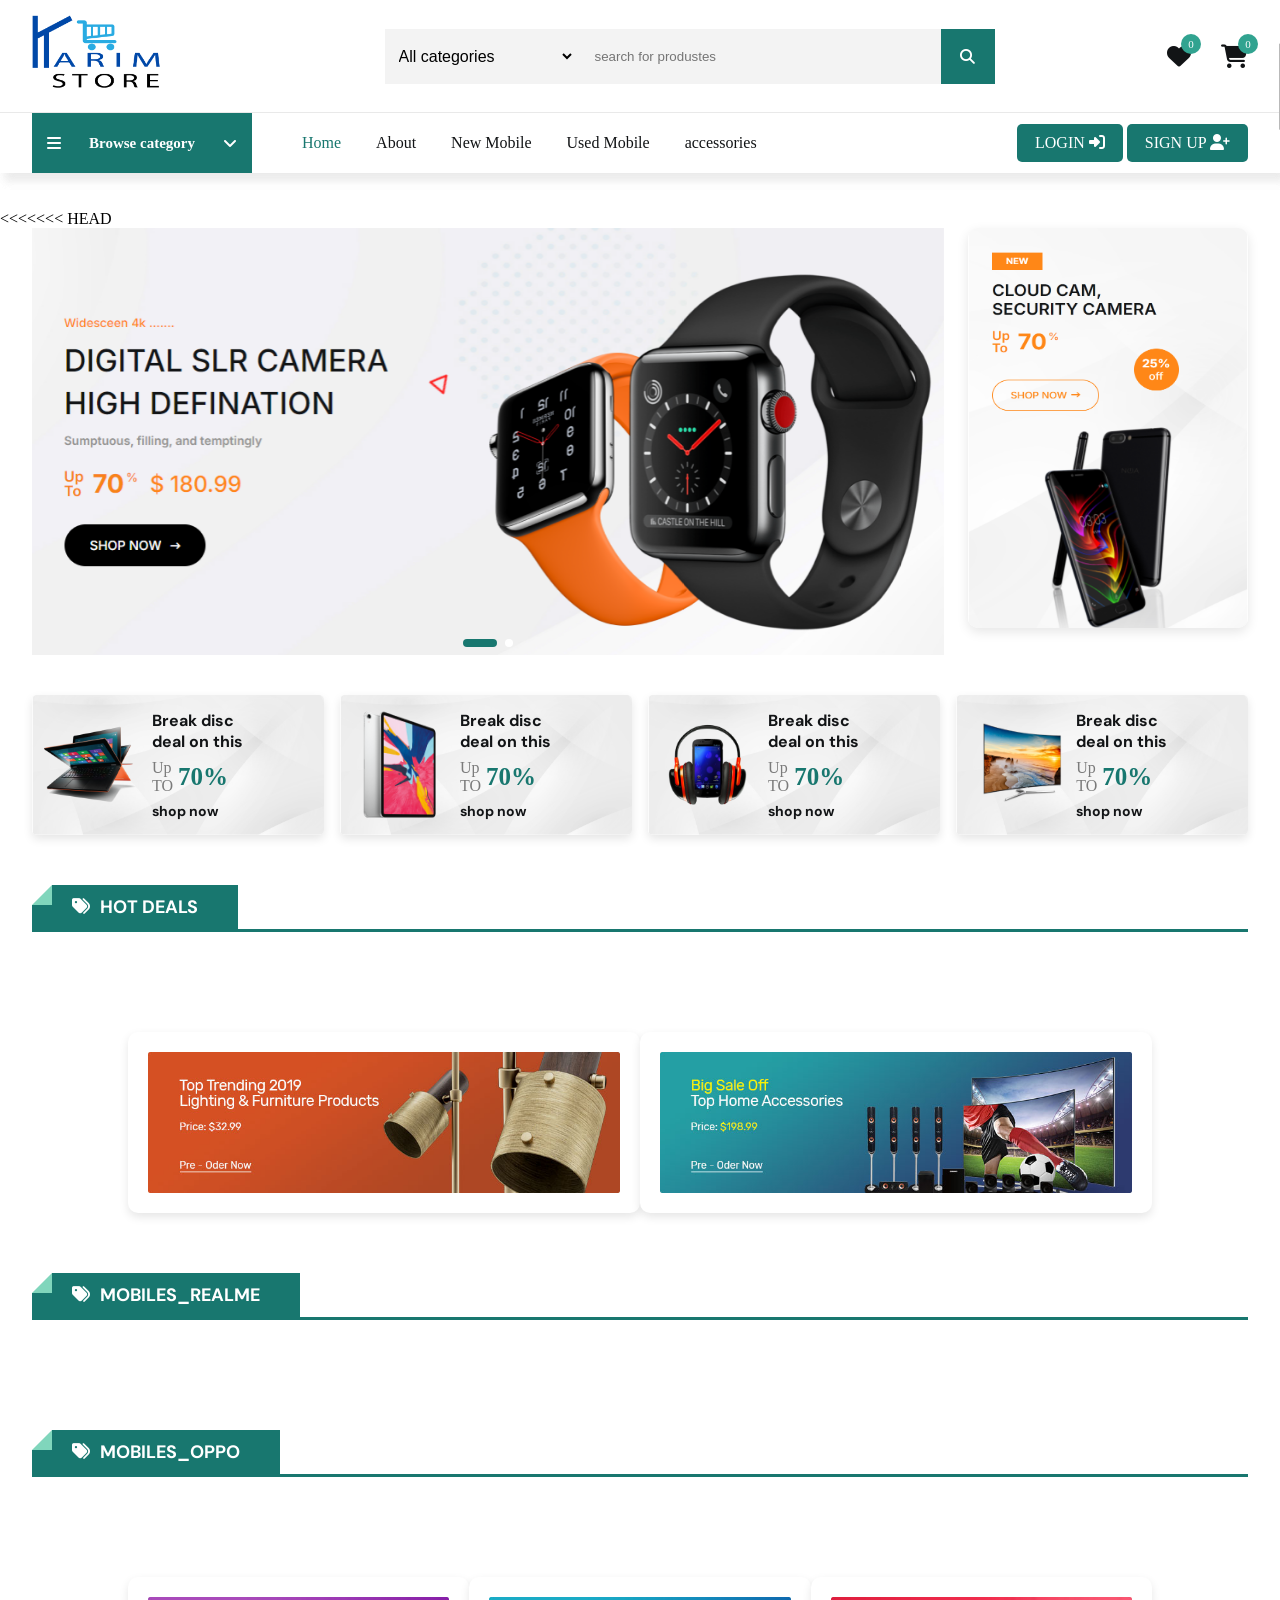
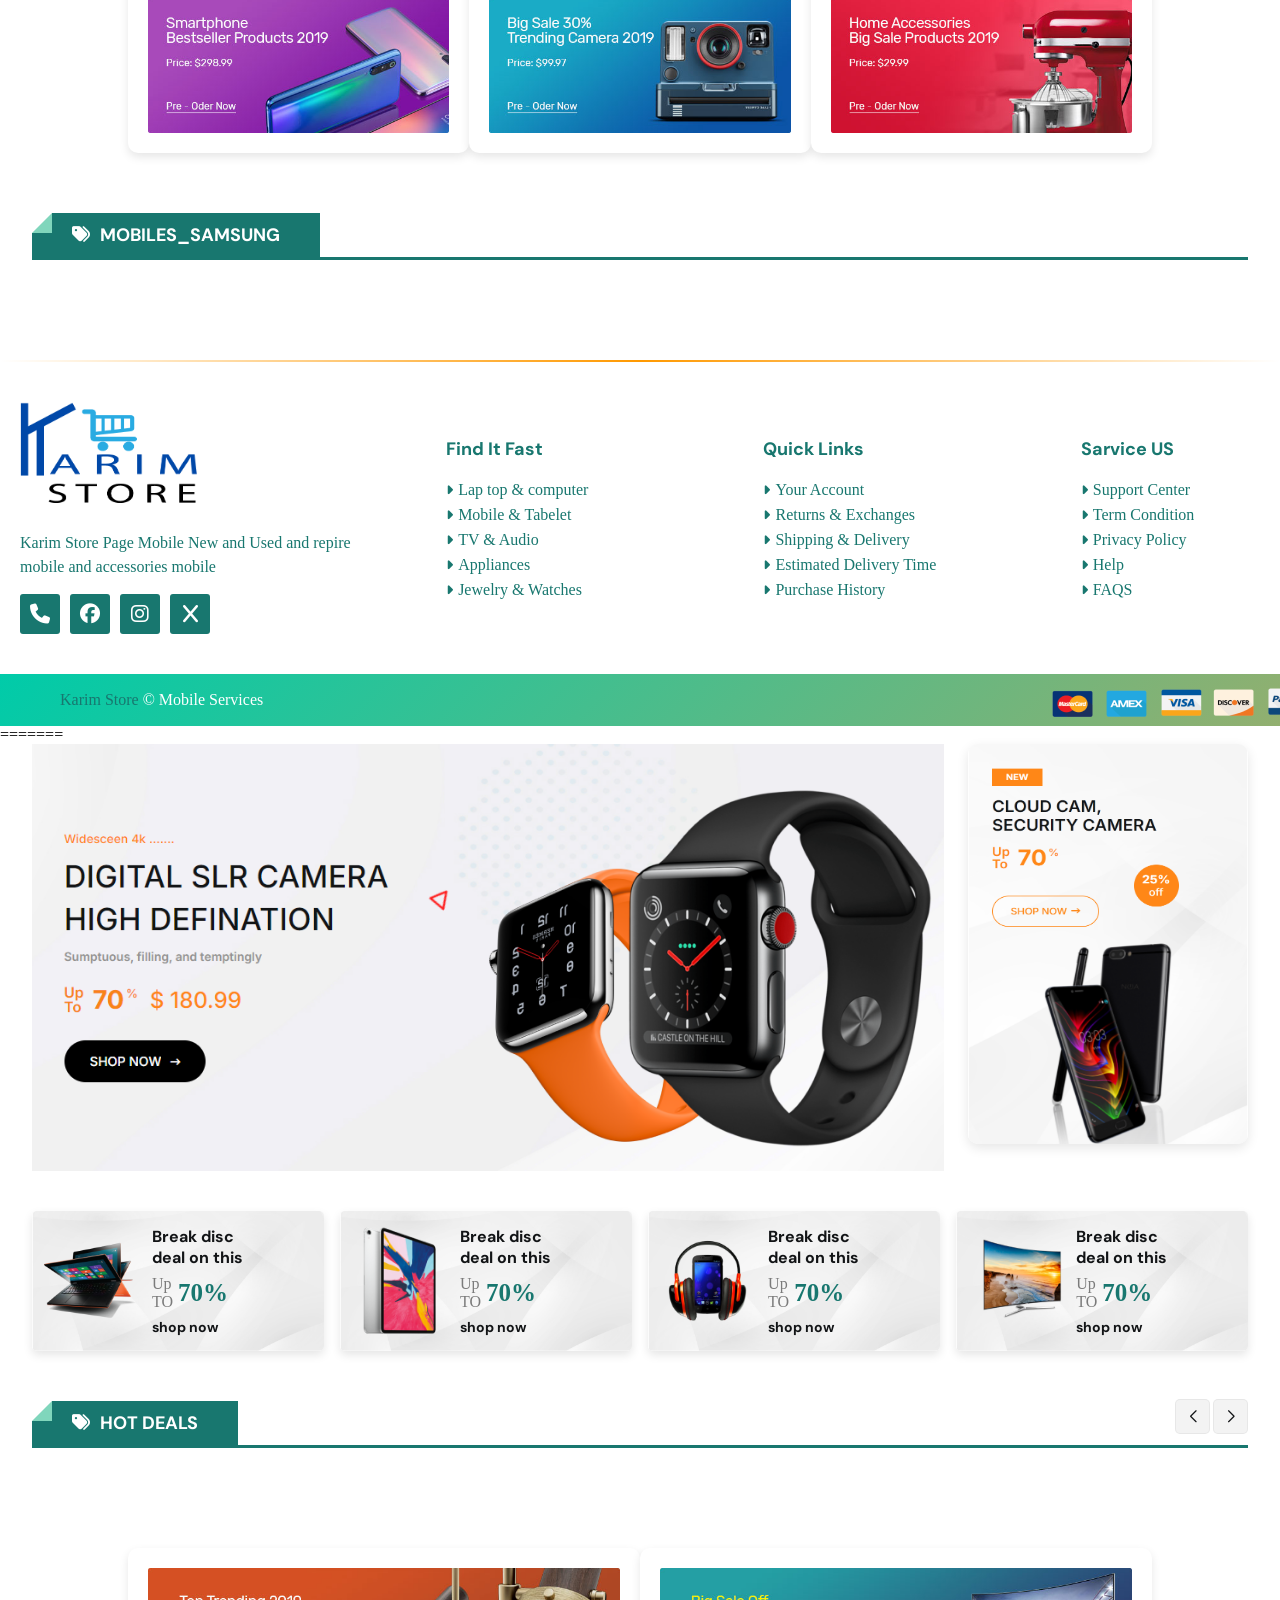
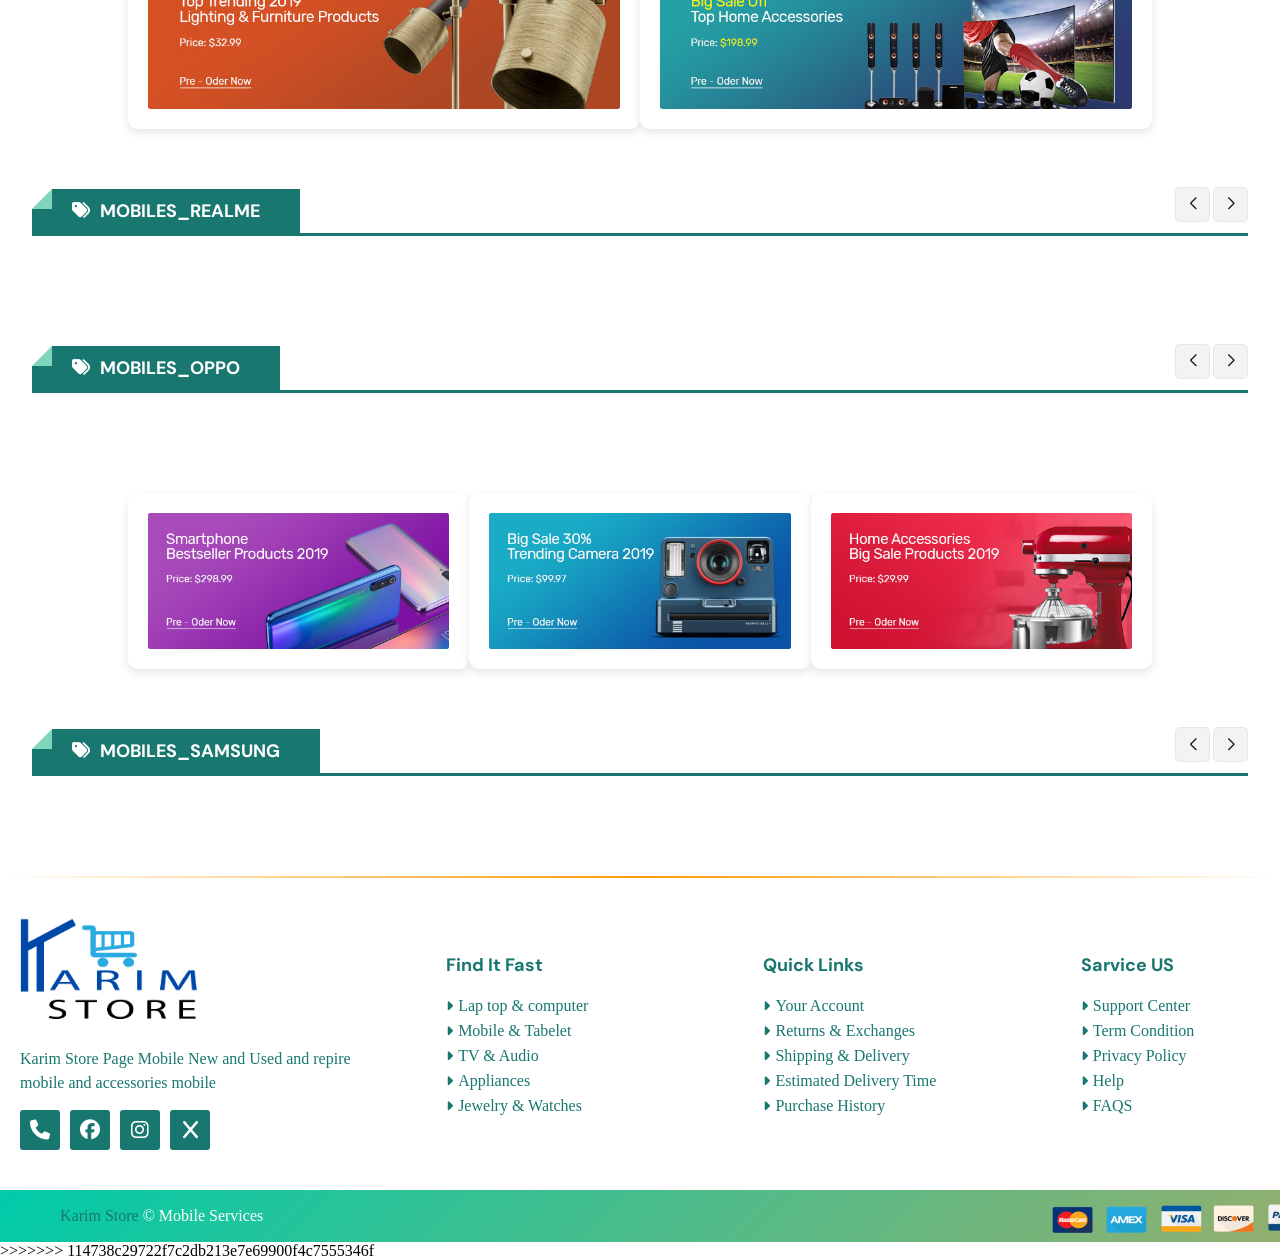
==== index.html @ fbc862c2 "First clean upload" ====
<<<<<<< HEAD
<!DOCTYPE html>
<html lang="en">
<head>
    <meta charset="UTF-8">
    <meta name="viewport" content="width=device-width, initial-scale=1.0">
    <title>Karim Store</title>
    <link rel="icon" href="img/icon.png">
     <!-- Link Swiper's CSS -->
  <link rel="stylesheet" href="https://cdn.jsdelivr.net/npm/swiper@11/swiper-bundle.min.css" />
    <link rel="stylesheet" href="css/style.css">
    <link rel="stylesheet" href="https://cdnjs.cloudflare.com/ajax/libs/font-awesome/6.7.2/css/all.min.css">
</head>
<body>


    <div class="cart">
        <div class="top_cart">
            <h3>Cart Items: <span class="count_item_cart">0</span></h3>
            <span onclick=" open_close_cart()" class="close_cart"><i class="fa-solid fa-circle-xmark"></i></span>
        </div>

        <div class="items_in_cart" id="cart_items">


           


        </div>

        <div class="bottom_cart">
                <div class="total">
                    <p>subtotal</p>
                    <p class="price_cart_total">0</p>
                </div>
            </div>

            <div class="button_cart">
                <a href="chekout.html" class="btn_cart ">checkout</a>
                <span onclick="open_close_cart()" class="btn_cart_trans_bg ">shop more </span>
            </div>
         </div>   

    </div>

    

    <header>

        <div class="top_header">
            <div class="container">
                <a href="#" class="logo"> <img src="img/logo karim.png" width="130px" height="100px"></a>

                <form action="" class="search_box">
                    
                    <div class="select_box">
                        <select id="category" name="category">
                            <option value="All categories">All categories</option>
                            <option value="New Mobiles">New Mobiles</option>
                            <option value="Used Mobiles">Uesd Mobiles</option>
                            <option value="Accessories Mobiles">Accessories</option>
                        </select>
                    </div>

                    <input type="text" name="search" id="search" placeholder="search for produstes" required>

                    <button type="submit">
                        <i class="fa-solid fa-magnifying-glass"></i>
                    </button>

                </form>

                <div class="header_icons">
                    <div class="icon">
                        <a href="#">
                            <i class="fa-solid fa-heart"></i>
                            <span class="count count_fivourite">0</span>
                        </a>
                    </div>

                    <div onclick="open_close_cart()" class="icon">
                        <a href="#">
                            <i class="fa-solid fa-cart-shopping"></i>
                            <span class="count count_item_header">0</span>
                        </a>
                    </div>
                </div>
            </div>
        </div>


        <div class="bottom_header">
            <div class="container">
                <nav class="nav">
                    <div class="category_nav">
                        <div onclick="Open_Categ_list()" class="category_btn">
                            <i class="fa-solid fa-bars"></i>
                            <p>Browse category</p>
                            <i class="fa-solid fa-angle-down"></i>
                        </div>

                        <div class="category_nav_list">
                            <a href="new_mobile.html">New Mobile</a>
                            <a href="#">Used Mobile</a>
                            <a href="#">Accessories</a>
                            <a href="#">Repire Mobile</a>
                            <li><a href="about.html">About</a></li>
                        </div>
                    </div>

                    <ul class="nav_links">
                        <li class="active"><a href="#">Home</a></li>
                        <li><a href="about.html">About</a></li>
                        <li><a href="new_mobile.html">New Mobile</a></li>
                        <li><a href="#">Used Mobile</a></li>
                        <li><a href="#">accessories</a></li>
                    </ul>
                </nav>

                <div class="login_signup_btns">
                    <a href="#" class="btn">login  <i class="fa-solid fa-right-to-bracket"></i> </a>

                    <a href="#" class="btn">sign up  <i class="fa-solid fa-user-plus"></i> </a>
                </div>

            </div>
        </div>

    </header>



    <div class="slider">
        <div class="container">

            <!--swiper-->

                <div class="slide-swp mySwiper">

                    <div class="swiper-wrapper">
                        <div class="swiper-slide">
                            <a href="#"><img src="img/banner_home1.png"></a>
                        </div>
                        <div class="swiper-slide">
                            <a href="#"><img src="img/banner_home2.png"></a>
                        </div>
                    </div>    
                    
                    <div class="swiper-pagination"></div>
                </div>

            

            <div class="banner_2">
                <a href="#"><img src="img/banner_home3.png" ></a>
            </div>
        </div>
    </div>

    <div class="banner_4">
        <div class="container">


            <div class="box">
                <a href="#" class="link_btn"></a>

                <img src="img/banner3_1.png" alt="">
                <div class="text">
                    <h5>Break disc</h5>
                    <h5>deal on this</h5>
                    <div class="sale">
                        <p>Up <br> TO</p>
                        <span>70%</span>
                        
                    </div>
                    <h6>shop now</h6>
                </div>
            </div>

            <div class="box">
                <a href="#" class="link_btn"></a>

                <img src="img/banner3_2.png" alt="">
                <div class="text">
                    <h5>Break disc</h5>
                    <h5>deal on this</h5>
                    <div class="sale">
                        <p>Up <br> TO</p>
                        <span>70%</span>
                        
                    </div>
                    <h6>shop now</h6>
                </div>
            </div>

            <div class="box">
                <a href="#" class="link_btn"></a>

                <img src="img/banner3_3.png" alt="">
                <div class="text">
                    <h5>Break disc</h5>
                    <h5>deal on this</h5>
                    <div class="sale">
                        <p>Up <br> TO</p>
                        <span>70%</span>
                        
                    </div>
                    <h6>shop now</h6>
                </div>
            </div>

            <div class="box">
                <a href="#" class="link_btn"></a>

                <img src="img/banner3_4.png" alt="">
                <div class="text">
                    <h5>Break disc</h5>
                    <h5>deal on this</h5>
                    <div class="sale">
                        <p>Up <br> TO</p>
                        <span>70%</span>
                       
                    </div>
                    <h6>shop now</h6>
                </div>
            </div>


        </div>
    </div>

    <!-- slider products-->

    <div class="slider_products slide">

        <div class="container">

            <div class="slide_product mySwiper">

                <div class="top_slide">
                    <h2><i class="fa-solid fa-tags"></i>Hot Deals</h2>
                </div>

                <div class="products swiper-wrapper" id="swiper_items_sale">


                    <!--بناخد نسخ للكود عشان نعمل منتج تاني   عروض المنتجات الاكثر زيارة -->

                    

                    <!-- بناخد نسخ للكود عشان نعمل منتج تاني   عروض المنتجات الاكثر زيارة -->



                </div>

                <div class="swiper-button-next btn_Swip"></div>
                    <div class="swiper-button-prev btn_Swip"></div>

            </div>
        </div>
    </div>

    <!-- banners _4_box-->

    <div class="banners">
        <div class="contianer">
            <div class="banners_box banners_2_img">
                <a href="#" class="box"><img src="img/banner_box4.jpg" ></a>
                <a href="#" class="box"><img src="img/banner_box5.jpg" ></a>
            </div>
        </div>
    </div>

    <!--wsiper elctronic-->

    <div class="slider_products slide">

        <div class="container">

            <div class="slide_product mySwiper">

                <div class="top_slide">
                    <h2><i class="fa-solid fa-tags"></i>mobiles_realme</h2>
                </div>

                <div class="products swiper-wrapper" id="swiper_mobiles_realme">


                    <!--بناخد نسخ للكود عشان نعمل منتج تاني   عروض المنتجات الاكثر زيارة -->

                    

                    <!-- بناخد نسخ للكود عشان نعمل منتج تاني   عروض المنتجات الاكثر زيارة -->



                </div>

                <div class="swiper-button-next btn_Swip"></div>
                    <div class="swiper-button-prev btn_Swip"></div>

            </div>
        </div>
    </div>

    <!--appliances-->

    <div class="slider_products slide">

        <div class="container">

            <div class="slide_product mySwiper">

                <div class="top_slide">
                    <h2><i class="fa-solid fa-tags"></i>mobiles_oppo</h2>
                </div>

                <div class="products swiper-wrapper" id="swiper_mobiles_oppo">


                    <!--بناخد نسخ للكود عشان نعمل منتج تاني   عروض المنتجات الاكثر زيارة -->

                    

                    <!-- بناخد نسخ للكود عشان نعمل منتج تاني   عروض المنتجات الاكثر زيارة -->



                </div>

                <div class="swiper-button-next btn_Swip"></div>
                    <div class="swiper-button-prev btn_Swip"></div>

            </div>
        </div>
    </div>

    <!-- banner 3 -->
    <div class="banners">
        <div class="contianer">
            <div class="banners_boxs banner_3_img">
                <a  href="#" class="box"><img src="img/banner_box1.jpg"></a>
                <a  href="#" class="box"><img src="img/banner_box2.jpg"></a>
                <a  href="#" class="box"><img src="img/banner_box3.jpg"></a>
            </div>
        </div>
    </div> 

    <!-- mobiles-->
    <div class="slider_products slide">

        <div class="container">

            <div class="slide_product mySwiper">

                <div class="top_slide">
                    <h2><i class="fa-solid fa-tags"></i>mobiles_samsung</h2>
                </div>

                <div class="products swiper-wrapper" id="swiper_mobiles_samsung">


                    <!--بناخد نسخ للكود عشان نعمل منتج تاني   عروض المنتجات الاكثر زيارة -->

                    

                    <!-- بناخد نسخ للكود عشان نعمل منتج تاني   عروض المنتجات الاكثر زيارة -->



                </div>

                <div class="swiper-button-next btn_Swip"></div>
                    <div class="swiper-button-prev btn_Swip"></div>

            </div>
        </div>
    </div>

    <hr class="section-divider">

    <!-- footer-->
     <footer>
        <div class="contianer">
            <div class="big_row">
                <img class="logo_footer" src="img/logo karim.png" width="50%" height="50%" alt="">

                <p> Karim Store Page Mobile New and Used and repire <br> mobile and accessories mobile </p>

                <div class="icon_footer">
                    <a href="#"><i class="fa-solid fa-phone"></i></a>
                    <a href="#"><i class="fa-brands fa-facebook"></i></a>
                    <a href="#"><i class="fa-brands fa-instagram"></i></a>
                    <a href="#"><i class="fa-solid fa-x"></i></a>
                </div>
            </div>

            <div class="row">
                <h4>Find It Fast</h4>

                <div class="links">
                    <a href="#"><i class="fa-solid fa-caret-right"></i>Lap top & computer </a>
                    <a href="#"><i class="fa-solid fa-caret-right"></i>Mobile & Tabelet </a>
                    <a href="#"><i class="fa-solid fa-caret-right"></i>TV & Audio </a>
                    <a href="#"><i class="fa-solid fa-caret-right"></i>Appliances </a>
                    <a href="#"><i class="fa-solid fa-caret-right"></i>Jewelry & Watches </a>
                </div>
            </div>

            <div class="row">
                <h4>Quick Links</h4>

                <div class="links">
                    <a href="#"><i class="fa-solid fa-caret-right"></i>Your Account </a>
                    <a href="#"><i class="fa-solid fa-caret-right"></i>Returns & Exchanges </a>
                    <a href="#"><i class="fa-solid fa-caret-right"></i>Shipping & Delivery </a>
                    <a href="#"><i class="fa-solid fa-caret-right"></i>Estimated Delivery Time </a>
                    <a href="#"><i class="fa-solid fa-caret-right"></i>Purchase History </a>
                </div>
            </div>

            <div class="row">
                <h4>Sarvice US</h4>

                <div class="links">
                    <a href="#"><i class="fa-solid fa-caret-right"></i>Support Center </a>
                    <a href="#"><i class="fa-solid fa-caret-right"></i>Term Condition </a>
                    <a href="#"><i class="fa-solid fa-caret-right"></i>Privacy Policy </a>
                    <a href="#"><i class="fa-solid fa-caret-right"></i>Help </a>
                    <a href="#"><i class="fa-solid fa-caret-right"></i>FAQS </a>
                </div>
            </div>


        </div>

        <div class="bottom_footer">
            <div class="contianer">
                <p> <span>Karim Store</span> &copy; Mobile Services</p>

                <div class="payment_img">
                    <img src="img/payment_method.png">
                </div>
            </div>
        </div>
     </footer>



    
     <!-- Swiper JS -->
  <script src="https://cdn.jsdelivr.net/npm/swiper@11/swiper-bundle.min.js"></script>

  <!-- file js -->
     
     <script src="js/swiper.js"></script>
     <script src="js/items_home.js"></script>
     <script src="js/main.js"></script>





    
</body>
=======
<!DOCTYPE html>
<html lang="en">
<head>
    <meta charset="UTF-8">
    <meta name="viewport" content="width=device-width, initial-scale=1.0">
    <title>Karim Store</title>
    <link rel="icon" href="img/icon.png">
     <!-- Link Swiper's CSS -->
  <link rel="stylesheet" href="https://cdn.jsdelivr.net/npm/swiper@11/swiper-bundle.min.css" />
    <link rel="stylesheet" href="CSS/style.css">
    <link rel="stylesheet" href="https://cdnjs.cloudflare.com/ajax/libs/font-awesome/6.7.2/css/all.min.css">
</head>
<body>


    <div class="cart">
        <div class="top_cart">
            <h3>Cart Items: <span class="count_item_cart">0</span></h3>
            <span onclick=" open_close_cart()" class="close_cart"><i class="fa-solid fa-circle-xmark"></i></span>
        </div>

        <div class="items_in_cart" id="cart_items">


           


        </div>

        <div class="bottom_cart">
                <div class="total">
                    <p>subtotal</p>
                    <p class="price_cart_total">0</p>
                </div>
            </div>

            <div class="button_cart">
                <a href="chekout.html" class="btn_cart ">checkout</a>
                <span onclick="open_close_cart()" class="btn_cart_trans_bg ">shop more </span>
            </div>
         </div>   

    </div>

    

    <header>

        <div class="top_header">
            <div class="container">
                <a href="#" class="logo"> <img src="img/logo karim.png" width="130px" height="100px"></a>

                <form action="" class="search_box">
                    
                    <div class="select_box">
                        <select id="category" name="category">
                            <option value="All categories">All categories</option>
                            <option value="New Mobiles">New Mobiles</option>
                            <option value="Used Mobiles">Uesd Mobiles</option>
                            <option value="Accessories Mobiles">Accessories</option>
                        </select>
                    </div>

                    <input type="text" name="search" id="search" placeholder="search for produstes" required>

                    <button type="submit">
                        <i class="fa-solid fa-magnifying-glass"></i>
                    </button>

                </form>

                <div class="header_icons">
                    <div class="icon">
                        <a href="#">
                            <i class="fa-solid fa-heart"></i>
                            <span class="count count_fivourite">0</span>
                        </a>
                    </div>

                    <div onclick="open_close_cart()" class="icon">
                        <a href="#">
                            <i class="fa-solid fa-cart-shopping"></i>
                            <span class="count count_item_header">0</span>
                        </a>
                    </div>
                </div>
            </div>
        </div>


        <div class="bottom_header">
            <div class="container">
                <nav class="nav">
                    <div class="category_nav">
                        <div onclick="Open_Categ_list()" class="category_btn">
                            <i class="fa-solid fa-bars"></i>
                            <p>Browse category</p>
                            <i class="fa-solid fa-angle-down"></i>
                        </div>

                        <div class="category_nav_list">
                            <a href="new_mobile.html">New Mobile</a>
                            <a href="#">Used Mobile</a>
                            <a href="#">Accessories</a>
                            <a href="#">Repire Mobile</a>
                            <li><a href="about.html">About</a></li>
                        </div>
                    </div>

                    <ul class="nav_links">
                        <li class="active"><a href="#">Home</a></li>
                        <li><a href="about.html">About</a></li>
                        <li><a href="new_mobile.html">New Mobile</a></li>
                        <li><a href="#">Used Mobile</a></li>
                        <li><a href="#">accessories</a></li>
                    </ul>
                </nav>

                <div class="login_signup_btns">
                    <a href="#" class="btn">login  <i class="fa-solid fa-right-to-bracket"></i> </a>

                    <a href="#" class="btn">sign up  <i class="fa-solid fa-user-plus"></i> </a>
                </div>

            </div>
        </div>

    </header>



    <div class="slider">
        <div class="container">

            <!--swiper-->

                <div class="slide-swp mySwiper">

                    <div class="swiper-wrapper">
                        <div class="swiper-slide">
                            <a href="#"><img src="img/banner_home1.png"></a>
                        </div>
                        <div class="swiper-slide">
                            <a href="#"><img src="img/banner_home2.png"></a>
                        </div>
                    </div>    
                    
                    <div class="swiper-pagination"></div>
                </div>

            

            <div class="banner_2">
                <a href="#"><img src="img/banner_home3.png" ></a>
            </div>
        </div>
    </div>

    <div class="banner_4">
        <div class="container">


            <div class="box">
                <a href="#" class="link_btn"></a>

                <img src="img/banner3_1.png" alt="">
                <div class="text">
                    <h5>Break disc</h5>
                    <h5>deal on this</h5>
                    <div class="sale">
                        <p>Up <br> TO</p>
                        <span>70%</span>
                        
                    </div>
                    <h6>shop now</h6>
                </div>
            </div>

            <div class="box">
                <a href="#" class="link_btn"></a>

                <img src="img/banner3_2.png" alt="">
                <div class="text">
                    <h5>Break disc</h5>
                    <h5>deal on this</h5>
                    <div class="sale">
                        <p>Up <br> TO</p>
                        <span>70%</span>
                        
                    </div>
                    <h6>shop now</h6>
                </div>
            </div>

            <div class="box">
                <a href="#" class="link_btn"></a>

                <img src="img/banner3_3.png" alt="">
                <div class="text">
                    <h5>Break disc</h5>
                    <h5>deal on this</h5>
                    <div class="sale">
                        <p>Up <br> TO</p>
                        <span>70%</span>
                        
                    </div>
                    <h6>shop now</h6>
                </div>
            </div>

            <div class="box">
                <a href="#" class="link_btn"></a>

                <img src="img/banner3_4.png" alt="">
                <div class="text">
                    <h5>Break disc</h5>
                    <h5>deal on this</h5>
                    <div class="sale">
                        <p>Up <br> TO</p>
                        <span>70%</span>
                       
                    </div>
                    <h6>shop now</h6>
                </div>
            </div>


        </div>
    </div>

    <!-- slider products-->

    <div class="slider_products slide">

        <div class="container">

            <div class="slide_product mySwiper">

                <div class="top_slide">
                    <h2><i class="fa-solid fa-tags"></i>Hot Deals</h2>
                </div>

                <div class="products swiper-wrapper" id="swiper_items_sale">


                    <!--بناخد نسخ للكود عشان نعمل منتج تاني   عروض المنتجات الاكثر زيارة -->

                    

                    <!-- بناخد نسخ للكود عشان نعمل منتج تاني   عروض المنتجات الاكثر زيارة -->



                </div>

                <div class="swiper-button-next btn_Swip"></div>
                    <div class="swiper-button-prev btn_Swip"></div>

            </div>
        </div>
    </div>

    <!-- banners _4_box-->

    <div class="banners">
        <div class="contianer">
            <div class="banners_box banners_2_img">
                <a href="#" class="box"><img src="img/banner_box4.jpg" ></a>
                <a href="#" class="box"><img src="img/banner_box5.jpg" ></a>
            </div>
        </div>
    </div>

    <!--wsiper elctronic-->

    <div class="slider_products slide">

        <div class="container">

            <div class="slide_product mySwiper">

                <div class="top_slide">
                    <h2><i class="fa-solid fa-tags"></i>mobiles_realme</h2>
                </div>

                <div class="products swiper-wrapper" id="swiper_mobiles_realme">


                    <!--بناخد نسخ للكود عشان نعمل منتج تاني   عروض المنتجات الاكثر زيارة -->

                    

                    <!-- بناخد نسخ للكود عشان نعمل منتج تاني   عروض المنتجات الاكثر زيارة -->



                </div>

                <div class="swiper-button-next btn_Swip"></div>
                    <div class="swiper-button-prev btn_Swip"></div>

            </div>
        </div>
    </div>

    <!--appliances-->

    <div class="slider_products slide">

        <div class="container">

            <div class="slide_product mySwiper">

                <div class="top_slide">
                    <h2><i class="fa-solid fa-tags"></i>mobiles_oppo</h2>
                </div>

                <div class="products swiper-wrapper" id="swiper_mobiles_oppo">


                    <!--بناخد نسخ للكود عشان نعمل منتج تاني   عروض المنتجات الاكثر زيارة -->

                    

                    <!-- بناخد نسخ للكود عشان نعمل منتج تاني   عروض المنتجات الاكثر زيارة -->



                </div>

                <div class="swiper-button-next btn_Swip"></div>
                    <div class="swiper-button-prev btn_Swip"></div>

            </div>
        </div>
    </div>

    <!-- banner 3 -->
    <div class="banners">
        <div class="contianer">
            <div class="banners_boxs banner_3_img">
                <a  href="#" class="box"><img src="img/banner_box1.jpg"></a>
                <a  href="#" class="box"><img src="img/banner_box2.jpg"></a>
                <a  href="#" class="box"><img src="img/banner_box3.jpg"></a>
            </div>
        </div>
    </div> 

    <!-- mobiles-->
    <div class="slider_products slide">

        <div class="container">

            <div class="slide_product mySwiper">

                <div class="top_slide">
                    <h2><i class="fa-solid fa-tags"></i>mobiles_samsung</h2>
                </div>

                <div class="products swiper-wrapper" id="swiper_mobiles_samsung">


                    <!--بناخد نسخ للكود عشان نعمل منتج تاني   عروض المنتجات الاكثر زيارة -->

                    

                    <!-- بناخد نسخ للكود عشان نعمل منتج تاني   عروض المنتجات الاكثر زيارة -->



                </div>

                <div class="swiper-button-next btn_Swip"></div>
                    <div class="swiper-button-prev btn_Swip"></div>

            </div>
        </div>
    </div>

    <hr class="section-divider">

    <!-- footer-->
     <footer>
        <div class="contianer">
            <div class="big_row">
                <img class="logo_footer" src="img/logo karim.png" width="50%" height="50%" alt="">

                <p> Karim Store Page Mobile New and Used and repire <br> mobile and accessories mobile </p>

                <div class="icon_footer">
                    <a href="#"><i class="fa-solid fa-phone"></i></a>
                    <a href="#"><i class="fa-brands fa-facebook"></i></a>
                    <a href="#"><i class="fa-brands fa-instagram"></i></a>
                    <a href="#"><i class="fa-solid fa-x"></i></a>
                </div>
            </div>

            <div class="row">
                <h4>Find It Fast</h4>

                <div class="links">
                    <a href="#"><i class="fa-solid fa-caret-right"></i>Lap top & computer </a>
                    <a href="#"><i class="fa-solid fa-caret-right"></i>Mobile & Tabelet </a>
                    <a href="#"><i class="fa-solid fa-caret-right"></i>TV & Audio </a>
                    <a href="#"><i class="fa-solid fa-caret-right"></i>Appliances </a>
                    <a href="#"><i class="fa-solid fa-caret-right"></i>Jewelry & Watches </a>
                </div>
            </div>

            <div class="row">
                <h4>Quick Links</h4>

                <div class="links">
                    <a href="#"><i class="fa-solid fa-caret-right"></i>Your Account </a>
                    <a href="#"><i class="fa-solid fa-caret-right"></i>Returns & Exchanges </a>
                    <a href="#"><i class="fa-solid fa-caret-right"></i>Shipping & Delivery </a>
                    <a href="#"><i class="fa-solid fa-caret-right"></i>Estimated Delivery Time </a>
                    <a href="#"><i class="fa-solid fa-caret-right"></i>Purchase History </a>
                </div>
            </div>

            <div class="row">
                <h4>Sarvice US</h4>

                <div class="links">
                    <a href="#"><i class="fa-solid fa-caret-right"></i>Support Center </a>
                    <a href="#"><i class="fa-solid fa-caret-right"></i>Term Condition </a>
                    <a href="#"><i class="fa-solid fa-caret-right"></i>Privacy Policy </a>
                    <a href="#"><i class="fa-solid fa-caret-right"></i>Help </a>
                    <a href="#"><i class="fa-solid fa-caret-right"></i>FAQS </a>
                </div>
            </div>


        </div>

        <div class="bottom_footer">
            <div class="contianer">
                <p> <span>Karim Store</span> &copy; Mobile Services</p>

                <div class="payment_img">
                    <img src="img/payment_method.png">
                </div>
            </div>
        </div>
     </footer>



    
     <!-- Swiper JS -->
  <script src="https://cdn.jsdelivr.net/npm/swiper@11/swiper-bundle.min.js"></script>

  <!-- file js -->
     
     <script src="JS/swiper.js"></script>
     <script src="JS/items_home.js"></script>
     <script src="JS/main.js"></script>





    
</body>
>>>>>>> 114738c29722f7c2db213e7e69900f4c7555346f
</html>
---- css/style.css ----
@import url('https://fonts.googleapis.com/css2?family=DM+Sans:ital,opsz,wght@0,9..40,100..1000;1,9..40,100..1000&family=Inter:ital,opsz,wght@0,14..32,100..900;1,14..32,100..900&display=swap');


*{
    padding: 0;
    margin: 0;
    box-sizing: border-box;
    list-style: none;
    text-decoration: none;
    font-family: inherit , sans-serif;
}

:root {
    --main_color: #18776f;
    --b_color: #7b7b7b;
    --bg_color: #f3f3f3;
    --white_color: #fff;
    --color_heading: #121416;
    --boreder_color: #e5e5e5d5;
    --sale_color: #E51A1A;

}

body {
    padding-top: 210px;
}

span {
    color: var(--main_color);
}
p {
    color: var(--b_color);
}
h1,h2,h3,h4,h5,h6 {
    color: var(--color_heading);
    font-family: "DM sans", sans-serif;
}

image {
    width: 100%;
}
/*img {
    width: 100%;
}*/

input,select,button {
    border: none;
    outline: none;
}

.btns {
    display: flex;
    align-items: center;
    gap: 20px;
}

.btn {
    padding: 10px 18px;
    text-transform:uppercase;
    border-radius: 5px;
    cursor: pointer;
    background: var(--main_color);
    color: var(--white_color);
    display:inline-block;
    gap: 30px;
    align-items: center;
    transition: 0.3s;
    
}
.btn:hover{
    scale: 1.1;
}
.container {
    width: 90%;
    margin: auto;
    max-width: 1350px;

}
@media (max-width: 1350px) {
        .container {
            width: 90%;
        }
    
}

/* start header */
header {
    background: #fff;
    position: fixed;
    top: 0;
    left: 0;
    right: 0;
    box-shadow: 5px 8px 8px #d1d1d13d;
    z-index: 1000;
    
}



header .top_header .container {
    display: flex;
    align-items: center;
    justify-content: space-between;
    padding: 15px 0;
}
header .top_header .logo {
    width: 180px;
}
header .top_header .search_box {
    width: 610px;
    display: flex;
    align-items: center;
    border-radius: 2px;
    background: var(--bg_color);
}
header .top_header .search_box input {
    height: 55px;
    width: 400px;
    padding: 5px 15px 5px 10px;
    background: var(--bg_color);
}
    
header .top_header .search_box .search_box{
    position: relative;
    
}
header .top_header .search_box .select_box::after{
    content: '';
    position: absolute;
    top: 50%;
    transform: translateY(-50%);
    right: 0;
    width: 1px;
    height: 50%;
    background: #b9b9b9;
}
header .top_header .search_box select{
    height: 55px;
    width: 190px;
    outline: none;
    border: none;
    background: var(--bg_color);
    font-size: 16px;
    cursor: pointer;
    padding-left: 10px;
    margin-right: 10px;
}
header .top_header .search_box select option {
    font-size: 15px;
}
header .top_header .search_box button {
    height: 55px;
    width: 60px;
    background: var(--main_color);
    font-size: 15px;
    cursor: pointer;
}
header .top_header .search_box button i {
    color: #fff;
}
header .top_header .header_icons{
    display: flex;
    gap:30px;
} 
header .top_header .header_icons .icon {
    position: relative;
    cursor: pointer;
}
header .top_header .header_icons .icon i {
    font-size: 24px;
    color: #121416;
}
header .top_header .header_icons .icon .count {
    position: absolute;
    top: -10px;
    right: -10px;
    width: 20px;
    height: 20px;
    text-align: center;
    line-height: 20px;
    background: #31a390;
    color: var(--white_color);
    font-size: 11px;
    border-radius: 100%;
}

header .bottom_header {
    border-top: 1px solid var(--boreder_color);
}

header .bottom_header .container {
    display: flex;
    align-items: center;
    justify-content: space-between;
}

header .bottom_header nav {
    display: flex;
    align-items: center;
    gap: 50px;
    height: 60px;
}

header .bottom_header .category_nav {
    width: 220px;
    position: relative;
    height: 100%;

}

header .bottom_header .category_nav .category_btn {
    height: 100%;
    width: 100%;
    border-radius: 0;
    display: flex;
    justify-content: space-between;
    align-items: center;
    background: var(--main_color);
    padding: 0 15px;
    cursor: pointer;
}

header .bottom_header .category_nav .category_btn p {
    color: var(--white_color);
    font-weight: 600;
    font-size: 15px;
}

header .bottom_header .category_nav .category_btn i {
    color: var(--white_color);
}

.category_nav_list {
    position: absolute;
    top: 100%;
    left: 0;
    background: var(--white_color);
    width: 100%;
    border: 1px solid #999;
    border-top: 0;
    display: flex;
    flex-direction: column;
    clip-path: polygon(0 0 , 100% 0 , 100% 0 , 0 0 );
    transition: 0.3s ease-in-out;
}

.category_nav_list.active {
    clip-path: polygon(0 0 , 100% 0 , 100% 100% , 0 100%);
}

.category_nav_list a {
    padding: 14px 10px;
    border-bottom: 1px solid var(--boreder_color);
    font-size: 14px;
    color: var(--color_heading);
}

.category_nav_list a:last-child {
    border-bottom: 0;
}

.category_nav_list a:hover {
    background: #d0d0d0;
}

 .nav_links {
    display: flex;
    gap: 35px;
}

.nav_links li a {
    color: var(--color_heading);
    transition: 0.3s;
}

 .nav_links li:hover a {
    color: var(--main_color);
}
 li.active a {
    color: var(--main_color);
}



/*slider*/

.slider {
    position: relative;
}

.slider .container {
    display: flex;
    justify-content: space-between;
    
}
.slider .banner_2 {
    width: 23%;
    height: 400px; /* ارتفاع ثابت ومتناسق */
    overflow: hidden;
    border-radius: 10px;
    box-shadow: 0 4px 12px rgba(0,0,0,0.1);
}

.slider .banner_2 a {
    width: 100%;
    height: 100%;
    display: block;
}

.slider .banner_2 img {
    width: 100%;
    height: 100%;

}



/*.slider .banner_2 {
    width: 10%;
    height: 10%;
    object-fit: cover;
    

}

.slider .banner_2 a {
    width: 100%;
    height: 100%;
}
*/
.slider .container .slide-swp {
    width: 75%;
    overflow: hidden;
    position: relative;
}

.swiper-wrapper{
    height: auto !important;
}

.slider .container .slide-swp .swiper-pagination span {
    background: #fff;
    opacity: 1;
}

.swiper-pagination-bullet-active {
    background: var(--main_color) !important;
    width: 34px !important;
    height: 8px !important;
    border-radius: 30px !important;
}

/* banner_4*/

.banner_4 {
    margin: 40px 0;
}

.banner_4 .container{
    display: flex;
    justify-content: space-between;
}

.banner_4 .container .box {
    width: 24%;
    background: url(../img/bg_banner3.jpg);
    background-size: cover;
    border-radius: 5px;
    display: flex;
    align-items: center;
    gap: 10px;
    padding: 12px 10px;
    position: relative;
}

.banner_4 .container .box img {
    width: 100px;
    transition: 0.3s;
}

.banner_4 .container .box:hover img {
    scale: 1.1;
}

.banner_4 .container .box h5 {
    font-size: 16px;
}

.banner_4 .container .box .sale{
    display: flex;
    align-items: center;
    gap: 5px;
    margin: 7px 0;
}

.banner_4 .container .box .sale span {
    font-size: 25px;
    font-weight: bold;
}
.banner_4 .container .box h6 {
    font-size: 14px;
    font-weight: bold;
}

.banner_4 .container .box .link_btn{
    position: absolute;
    width: 100%;
    height: 100%;
    background: transparent;
}

/* start slide */
.slide{
    margin-bottom: 70px;
}

.slide .top_slide{
    position: relative;
    margin-bottom: 20px;
    border-bottom: 3px solid var(--main_color);
}

.top_slide h2{
    position: relative;
    text-transform: uppercase;
    background: var(--main_color);
    color: var(--white_color);
    font-size: 18px;
    padding: 10px 40px;
    display: flex;
    align-items: center;
    gap: 10px;
    width: max-content;
}

.top_slide h2::before{
    content: '';
    position: absolute;
    width: 0;
    height: 0;
    top: 0;
    z-index: 9;
    border-left: 20px solid transparent;
    background: #fff;
    left: 0;
    border-bottom: 20px solid #80d6bc;
}


.top_slide h2 i{
    color: var(--white_color);
}

.slide .container{
    position: relative;
}

.slide .container .mySwiper{
    padding: 10px 0;
}

.slide .container .mySwiper .btn_Swip{
    position: absolute;
    top: 30px;
    right: 0;
    background: var(--bg_color);
    color: var(--color_heading);
    font-weight: bold;
    border-radius: 5px;
    height: 35px;
    width: 35px;
    border: 1px solid var(--boreder_color);
}

.slide .container .mySwiper .btn_Swip::after{
    font-size: 12px;
}

.slide .container .mySwiper .btn_Swip.swiper-button-prev{
    left: 94% 
}


/* product card style */

.mySwiper{
    overflow: hidden;
}

.product {
    background: #fff;
    padding: 20px 20px;
    box-shadow: 5px 5px 10px #94949428;
    border: 1px solid var(--boreder_color);
    border-radius: 5px;
    position: relative;
}

.product .sale_present {
    position: absolute;
    top: 10px;
    right: 10px;
    z-index: 2;
    background: #ed0505;
    color: var(--white_color);
    padding: 4px 10px;
    font-size: 13px;
}

.product .img_product{
    position: relative;
    width: 100%;
    height: 250px;
    object-fit: contain;
    padding: 0 20px;
    display: block;
    margin: 0 auto;
    align-items: center;
    justify-content: center;
    transition: 0.3s;
}

.product:hover .img_product{
    scale: 1.1;
}

.product .name_product {
    margin-bottom: 10px;
    color: #000; /* اللون الأسود */
    overflow: hidden;
    text-overflow: ellipsis;
    display: -webkit-box;
    -webkit-line-clamp: 2;
    -webkit-box-orient: vertical;
    line-clamp: 2; /* أضف هذا السطر لحل التنبيه */
    direction: rtl;
    text-align: right;
}

/* نمنع أي تأثير hover */
.product .name_product a {
    color: #000; /* نتأكد إن الرابط كمان أسود */
    text-decoration: none; /* نلغي الخط */
}

.product .name_product a:hover {
    text-decoration: none; /* مفيش خط عند المرور */
    color: #000; /* يفضل ثابت نفس اللون */
}


.stars {
    margin-top: 10px;
}

.stars i{
    color: var(--main_color);
    font-size: 14px;
}

.price {
    display: flex;
    align-items: center;
    gap: 12px;
}

.price p{
    color: var(--main_color);
    font-weight: bold;
    font-size: 18px;
}

.price .old_price{
    color: var(--b_color);
    text-decoration: line-through;
    font-size: 13px;
    font-weight: normal;
}

.product .icon {
    display: flex;
    gap: 10px;
    margin-top: 15px;
}

.product .icon .icon_product{
    width: 40px;
    height: 40px;
    border: 1px solid var(--boreder_color);
    cursor: pointer;
    display:flex;
    align-items: center;
    justify-content: center;
    transition: 0.3s;
}

.product .icon .icon_product:hover{
    background: var(--main_color);
    color: #fff;
}

.product .icon .btn_add_cart{
    background: var(--main_color);
    display: flex;
    align-items: center;
    gap: 5px;
    color: var(--white_color);
    padding: 5px 10px;
    cursor: pointer;
    transition: 0.3s;
    border: 1px solid var(--main_color);
}

.product .icon .btn_add_cart.active{
    color: var(--color_heading);
    background: transparent;
    pointer-events: none;
    
}



.product .icon .btn_add_cart.active i{
    color: var(--main_color);
}

.product .icon .btn_add_cart:hover{
    scale: 1.05;
    background: #ffffff;
    color: #121416;
}



/*banners4_box */

.banners{

    margin: 50px 0;
}

.banners .banners_box{
    display:flex;
    justify-content: center;
    
    
}

.banners .banners_box .box {
    width: 40%;
}

/*banners 3 */
.banners .banners_boxs.banner_3_img{
    display: flex;
    justify-content: space-between;
    margin: 0px 10%;
}

/* footer */
.section-divider {
  width: 100%;
  height: 2px;
  border: none;
  background: linear-gradient(to right, transparent, #ff9900, transparent);
  margin: 60px 0 0 0;
  display: block;
}

footer{
  
  background:#ffffff;
    
}

footer .contianer {
  width: 2500px;
  max-width: 1400px;
  margin: 0 auto; /* يخلي الفوتر في النص */
  display: flex;
  justify-content: space-between;
  align-items: center;
  padding: 40px 20px;
  box-sizing: border-box;
}


footer .contianer .big_row{
    width: 30%;
}

footer .contianer .big_row .logo_footer{
    width: 180px;
}

footer .contianer .big_row p{
    width: 90%;
    color: var(--main_color);
    font-size: 16px;
    line-height: 1.5;
    margin: 15px 0;
}

footer .contianer .big_row .icon_footer{
    display: flex;
    gap: 10px;
}

footer .contianer .big_row .icon_footer a{
    width: 40PX;
    height: 40PX;
    display: flex;
    align-items: center;
    justify-content: center;
    background: var(--main_color);
    border-radius: 3px;
    position: relative;
    top: 0;
    transition: 0.3S;

}

footer .contianer .big_row .icon_footer a:hover{
    top: -5px;
}

footer .contianer .big_row .icon_footer a i{
    color: var(--white_color);
    font-size: 20px;
}

footer .contianer .row {
    width: 22%;
}

footer .contianer .row h4{
    color: var(--main_color);
    font-size: 18px;
    margin-bottom: 20px;
}

footer .contianer .row .links{
    display: flex;
    flex-direction: column;
    gap: 7px;
}

footer .contianer .row .links a{
    color: var(--main_color);
    position: relative;
    left: 0;
    transition: 0.3s;
}

footer .contianer .row .links a i{
    color: var(--main_color);
    font-size: 14px;
    margin-right: 5px;
}

footer .contianer .row .links a:hover{
    left: 8px;
    color: var(--main_color);
}

footer .bottom_footer{
    background: linear-gradient(135deg, #00cba9, #92af6f);
    justify-content: center;
    align-items: center;
   
}

footer .bottom_footer .contianer{
    display: flex;
    justify-content: space-between;
    align-items: center;
    padding: 5px 0;
}

footer .bottom_footer .contianer span{
    color: var(--main_color);
    margin-left: 30px;
}

footer .bottom_footer .contianer p{
    color: #fff;
    margin-left: 30px;
}

footer .bottom_footer .contianer .payment_img{
    width: 350px;
}
/*
footer{
    background:#23262b;
    
}

footer .contianer {
    display: flex;
    justify-content: space-between;
    padding: 40px 0;
    margin: 0 30px;
}


footer .contianer .big_row{
    width: 30%;
}

footer .contianer .big_row .logo_footer{
    width: 180px;
}

footer .contianer .big_row p{
    width: 90%;
    color: var(--white_color);
    font-size: 16px;
    line-height: 1.5;
    margin: 15px 0;
}

footer .contianer .big_row .icon_footer{
    display: flex;
    gap: 10px;
}

footer .contianer .big_row .icon_footer a{
    width: 40PX;
    height: 40PX;
    display: flex;
    align-items: center;
    justify-content: center;
    background: var(--main_color);
    border-radius: 3px;
    position: relative;
    top: 0;
    transition: 0.3S;

}

footer .contianer .big_row .icon_footer a:hover{
    top: -5px;
}

footer .contianer .big_row .icon_footer a i{
    color: var(--white_color);
    font-size: 20px;
}

footer .contianer .row {
    width: 22%;
}

footer .contianer .row h4{
    color: var(--white_color);
    font-size: 18px;
    margin-bottom: 20px;
}

footer .contianer .row .links{
    display: flex;
    flex-direction: column;
    gap: 7px;
}

footer .contianer .row .links a{
    color: var(--white_color);
    position: relative;
    left: 0;
    transition: 0.3s;
}

footer .contianer .row .links a i{
    color: var(--main_color);
    font-size: 14px;
    margin-right: 5px;
}

footer .contianer .row .links a:hover{
    left: 8px;
    color: var(--main_color);
}

footer .bottom_footer{
    background: #35353a;
}

footer .bottom_footer .contianer{
    display: flex;
    justify-content: space-between;
    align-items: center;
    padding: 5px 0;
}

footer .bottom_footer .contianer span{
    color: var(--main_color);
}

footer .bottom_footer .contianer p{
    color: #fff;
}

footer .bottom_footer .contianer .payment_img{
    width: 350px;
}
    */

/* sart cart */

.cart img{
    width: 100px;
}

.cart {
    display: flex;
    position: fixed;
    top: 0;
    right:-350px;
    bottom: 0;
    z-index: 1100;
    background: var(--white_color);
    border-left: 1px solid var(--boreder_color);
    width: 350px;
    padding: 30px;
    flex-direction: column;
    justify-content: space-between;
    transition: 0.3s;
}

.cart.active{
    right: 0;
}

.cart .top_cart{
    display: flex;
    align-items: center;
    justify-content: space-between;
}

.cart .top_cart .close_cart i{
    cursor: pointer;
    font-size: 35px;
}

.cart .top_cart h3{
    font-size: 18px;
}

.cart .top_cart  span{
    color: var(--color_heading);
}

.cart .items_in_cart{
    padding: 20px 0;
    border-block: 1px solid var(--boreder_color);
    margin-block: 20px;
    height: 100%;
    overflow-y: auto;
}

.cart .items_in_cart .item_cart{
    display: flex;
    gap: 20px;
    align-items: center;
    justify-content: center;
    height: 125px;
    border-bottom: 1px solid var(--boreder_color);
}

.cart .items_in_cart .item_cart:last-child{
    border-bottom: 0;
    margin-bottom: 0;
    
}

.cart .items_in_cart .item_cart image{
    width: 80px;
}

.cart .items_in_cart .item_cart h4{
    margin-bottom: 10px;
    font-weight: 500;
    font-size: 14px;
    overflow: hidden;
    text-overflow: ellipsis;
    display: -webkit-box;
    -webkit-line-clamp: 2;
    -webkit-box-orient: vertical;
    line-clamp: 2; /* أضف هذا السطر لحل التنبيه */
}

.cart .items_in_cart .item_cart .delet_item i{
    font-size: 22px;
    cursor:pointer;
    transition: 0.3s;
}

.cart .items_in_cart .item_cart .delet_item i:hover{
    color: #E51A1A;
}

.cart .items_in_cart .item_cart .quantity_control{
    display: flex;
    justify-self:center;
    gap: 5px;
    margin-top: 5px;
}

.cart .items_in_cart .item_cart .quantity_control span{
    font-size: 18px;
    min-width: 40px;
    display: flex;
    justify-content: center;
    align-items: center;
}

.cart .items_in_cart .item_cart .quantity_control button{
    width: 27px;
    height: 27px;
    display: flex;
    align-items: center;
    justify-content: center;
    cursor: pointer;
    font-size: 20px;
    border-radius: 2px;
    border: 1px solid var(--boreder_color);
}


.cart .bottom_cart .total{
    display: flex;
    justify-content: space-between;
    margin-bottom: 20px;
}


.cart .bottom_cart  .price_cart_total{
    color: var(--main_color);
    font-size: 20px;
}

.cart .bottom_cart .button_cart{
    display: flex;
    gap: 20px;
}


 .btn_cart
{
    padding: 10px 18px;
    text-transform:uppercase;
    border-radius: 5px;
    cursor: pointer;
    background: var(--main_color);
    color: var(--white_color);
    display:inline-block;
    align-items: center;
    
}

.btn_cart:hover{
    background: #a36e3d;
}


.btn_cart_trans_bg {
    cursor: pointer;
    display: inline-block;
    padding: 10px 18px;
    border: 1px solid var(--main_color);
    background: transparent;
    color: var(--color_heading);
    text-transform: uppercase;
    border-radius: 5px;
}

.btn_cart_trans_bg:hover{
    background: #dad6d6;
}



/* الموبايلات أقل من 768px */

@media (max-width: 768px) {
    
    body {
        padding-top: 150px; /* عشان الهيدر مش يغطي الصفحة */
    }

    /* الهيدر */
    header .top_header .container {
        flex-direction: column;
        align-items: flex-start;
        gap: 10px;
    }

    header .top_header .search_box {
        width: 100%;
        flex-direction: column;
    }

    header .top_header .search_box input {
        width: 100%;
    }

    header .top_header .search_box select {
        width: 100%;
        margin: 5px 0;
    }

    header .top_header .header_icons {
        gap: 15px;
    }

    /* اللوجو */
    header .top_header .logo img {
        width: 100px;
        height: auto;
    }

    /* القوائم */
    .nav_links {
        display: none; /* نخفيها في الموبايل */
    }

    /* زر تسجيل الدخول و signup */
    .login_signup_btns {
        display: flex;
        flex-direction: column;
        gap: 10px;
    }

    /* السلايدر */
    .slider .container {
        flex-direction: column;
    }

    .slider .container .slide-swp {
        width: 100%;
    }

    .slider .banner_2 {
        display: none; /* نخفي البانر الجانبي */
    }

    /* banner_4 */
    .banner_4 .container {
        flex-direction: column;
        gap: 15px;
    }

    .banner_4 .container .box {
        width: 100%;
    }

    /* البانرات */
    .banners .banners_boxs.banner_3_img,
    .banners .banners_box {
        flex-direction: column;
        gap: 15px;
    }

    .banners .banners_box .box,
    .banners .banners_boxs.banner_3_img .box {
        width: 100%;
    }

    /* الفوتر */
    footer .contianer {
        flex-direction: column;
        gap: 20px;
        margin: 0 10px;
    }

    footer .contianer .big_row,
    footer .contianer .row {
        width: 100%;
    }

    footer .bottom_footer .contianer {
        flex-direction: column;
        gap: 10px;
    }
}

/*...............................

@media (max-width:1100px) {
    header .top_header .container{
        flex-wrap: wrap;
    }
    header .top_header .search_box{
        order: 3;
        width: 80%;
        margin: 20px auto 0;
    }
    header .top_header .logo{
        width: 140px;
    }
    header .top_header .search_box select{
        width: 200px;
    }
    header .top_header .search_box input{}
}
    ......................................*/

    /* 1- خلي الصور والفيديوهات تاخد العرض بالكامل */
img, video {
  max-width: 100%;
  height: auto;
  display: block;
}

/* 2- خلي الحاويات مرنة */
.container {
  width: 95%;
  max-width: 1350px;
  margin: auto;
}

/* 3- الموبايل: شاشات أقل من 768px */
@media (max-width: 768px) {

  body {
    padding-top: 140px; /* لأن الهيدر أصغر */
  }

  header .top_header .container {
    flex-direction: column;
    align-items: flex-start;
    gap: 10px;
  }

  header .top_header .search_box {
    width: 100%;
    flex-wrap: wrap;
  }

  header .top_header .search_box select {
    width: 100%;
    margin: 5px 0;
  }

  header .top_header .search_box input {
    width: 100%;
  }

  header .top_header .search_box button {
    width: 100%;
  }

  header .bottom_header .container {
    flex-direction: column;
    align-items: flex-start;
    gap: 15px;
  }

  .nav_links {
    flex-direction: column;
    gap: 10px;
  }

  /* السلايدر والبنرات */
  .slider .container {
    flex-direction: column;
  }
  .slider .container .slide-swp {
    width: 100%;
  }
  .slider .banner_2 {
    width: 100%;
    margin-top: 10px;
  }

  /* البنرات 4 */
  .banner_4 .container {
    flex-direction: column;
    gap: 15px;
  }
  .banner_4 .container .box {
    width: 100%;
  }

  /* البنرات 3 */
  .banners .banners_boxs.banner_3_img {
    flex-direction: column;
    gap: 10px;
    margin: 0;
  }
  .banners .banners_boxs.banner_3_img .box {
    width: 100%;
  }

  /* الفوتر */
  footer .contianer {
    flex-direction: column;
    gap: 20px;
  }
  footer .contianer .big_row,
  footer .contianer .row {
    width: 100%;
  }
  footer .bottom_footer .contianer {
    flex-direction: column;
    gap: 10px;
    text-align: center;
  }
}

/*....... bage chekout ......*/
/*

section .checkout {
    margin: 50px 0;
}

section .checkout .container {
    display: flex;
    align-items: center;
    justify-content: space-between;
}
 .ordersummary {
    width: 30%;
    padding: 0 20px;
    border: 2px solid var(--boreder_color);
    border-radius: 5px;
    box-shadow: 0 8px 10px #c0bfbf44;

}

 .ordersummary h1{
    border-bottom: 1 solid var(--boreder_color);
 }
    */

    /*....... bage chekout ......*/

   /*....... checkout page ......*/
.checkout{
    margin: 50px 0;
}

.checkout .container {
    display: flex;
    align-items: flex-start;
    justify-content: space-between;
    gap: 30px;
    max-width: 1200px;
    margin: auto;
}

/* Order Summary */
.ordersummery {
    width: 48%;
    padding: 25px;
    border-radius: 10px;
    box-shadow: 0 4px 15px rgba(0,0,0,0.1);
    background: var(--white_color);
    border: 1px solid var(--boreder_color);
}

.ordersummery h1{
    border-bottom: 2px solid var(--main_color);
    padding: 15px 0;
    margin-bottom: 20px;
    color: var(--main_color);
    font-size: 22px;
    text-align: center;
}

.checkout .ordersummery .itmes {
    max-height: 400px;
    overflow-y: auto;
    padding: 10px 0;
}

/* تحسين تصميم العناصر في الـ Order Summary */
.checkout .ordersummery .item_cart{
    display: flex;
    align-items: center;
    justify-content: space-between;
    padding: 15px 0;
    border-bottom: 1px solid var(--boreder_color);
    gap: 15px;
}

.checkout .ordersummery .item_cart:last-child{
    border-bottom: none;
}

.checkout .ordersummery .item_cart .image_name{
    display: flex;
    align-items: center;
    gap: 15px;
    flex: 1;
}

.checkout .ordersummery .item_cart .image_name img{
    width: 70px;
    height: 70px;
    object-fit: contain;
    border-radius: 8px;
    border: 1px solid var(--boreder_color);
    padding: 5px;
}

.checkout .ordersummery .item_cart .content{
    flex: 1;
}

.checkout .ordersummery .item_cart .content h4{
    font-size: 14px;
    color: var(--color_heading);
    margin-bottom: 8px;
    line-height: 1.3;
    overflow: hidden;
    text-overflow: ellipsis;
    display: -webkit-box;
    -webkit-line-clamp: 2;
    -webkit-box-orient: vertical;
    line-clamp: 2; /* أضف هذا السطر لحل التنبيه */
}

.checkout .ordersummery .item_cart .price_cart{
    color: var(--main_color);
    font-weight: bold;
    font-size: 16px;
    margin-bottom: 8px;
}

.checkout .ordersummery .quantity_control{
    display: flex;
    align-items: center;
    gap: 8px;
    margin-top: 5px;
}

.checkout .ordersummery .quantity_control button{
    width: 30px;
    height: 30px;
    display: flex;
    align-items: center;
    justify-content: center;
    cursor: pointer;
    border-radius: 4px;
    border: 1px solid var(--boreder_color);
    background: var(--bg_color);
    font-size: 16px;
    font-weight: bold;
    transition: 0.3s;
}

.checkout .ordersummery .quantity_control button:hover{
    background: var(--main_color);
    color: var(--white_color);
    border-color: var(--main_color);
}

.checkout .ordersummery .quantity_control span{
    font-size: 16px;
    min-width: 35px;
    text-align: center;
    font-weight: bold;
    color: var(--color_heading);
}

.checkout .ordersummery .delet_item{
    font-size: 18px;
    cursor: pointer;
    color: var(--b_color);
    transition: 0.3s;
    padding: 5px;
    border-radius: 4px;
}

.checkout .ordersummery .delet_item:hover{
    color: #E51A1A;
    background: rgba(229, 26, 26, 0.1);
    scale: 1.1;
}

/* Bottom Summary */
.checkout .ordersummery .botton_summary{
    border-top: 2px solid var(--boreder_color);
    padding-top: 20px;
    margin-top: 20px;
}

.checkout .ordersummery .shop_table{
    display: flex;
    align-items: center;
    justify-content: space-between;
    margin-bottom: 15px;
    padding: 8px 0;
} 

.checkout .ordersummery .shop_table p{
    font-size: 16px;
    color: var(--color_heading);
    text-transform: capitalize;
    font-weight: 500;
}

.checkout .ordersummery .shop_table span{
    font-weight: bold;
    font-size: 16px;
    color: var(--main_color);
}

.checkout .ordersummery .shop_table:last-child{
    border-top: 1px solid var(--boreder_color);
    padding-top: 15px;
    margin-top: 10px;
    font-size: 18px;
}

.checkout .ordersummery .button_div{
    margin-top: 25px;
}

.checkout .ordersummery .button_div button{
    width: 100%;
    background: var(--main_color);
    color: var(--white_color);
    border: 2px solid var(--main_color);
    padding: 15px 0;
    outline: none;
    border-radius: 8px;
    font-size: 18px;
    font-weight: bold;
    cursor: pointer;
    transition: 0.3s ease-in-out;
    text-transform: uppercase;
}

.checkout .ordersummery .button_div button:hover{
    background: transparent;
    color: var(--main_color);
    transform: translateY(-2px);
    box-shadow: 0 5px 15px rgba(24, 119, 111, 0.3);
}

/* Input Info Section */
.checkout .input_info{
    width: 48%;
}

.checkout .input_info h2{
    padding: 15px 20px;
    background: var(--main_color);
    text-transform: capitalize;
    color: var(--white_color);
    font-size: 18px;
    margin: 0;
}

.checkout .input_info .address,
.checkout .input_info .coupon{
    margin-bottom: 25px;
    border-radius: 10px;
    overflow: hidden;
    border: 1px solid var(--boreder_color);
    box-shadow: 0 4px 15px rgba(0,0,0,0.1);
    background: var(--white_color);
}

.checkout .input_info .coupon .btn_coupon{
    text-align: center;
    padding: 0 20px 20px;
}

.checkout .input_info .coupon .btn_coupon button{
    width: 60%;
    background: var(--main_color);
    color: var(--white_color);
    border: 2px solid var(--main_color);
    padding: 12px 0;
    outline: none;
    border-radius: 6px;
    font-size: 16px;
    font-weight: bold;
    cursor: pointer;
    transition: 0.3s ease-in-out;
}

.checkout .input_info .coupon .btn_coupon button:hover{
    background: transparent;
    color: var(--main_color);
    transform: translateY(-2px);
}

.checkout .input_info .inputs{
    display: flex;
    flex-direction: column;
    padding: 20px;
}

.checkout .input_info .inputs label{
    color: var(--color_heading);
    font-size: 14px;
    text-transform: capitalize;
    font-weight: 500;
    margin-bottom: 5px;
}

.checkout .input_info .inputs input{
    margin: 0 0 15px 0;
    padding: 12px 15px;
    outline: none;
    border: 1px solid var(--boreder_color);
    border-radius: 6px;
    transition: 0.3s;
    font-size: 14px;
}

.checkout .input_info .inputs input:focus{
    border-color: var(--main_color);
    box-shadow: 0 0 0 3px rgba(24, 119, 111, 0.1);
}

.checkout .input_info .inputs input:last-child{
    margin-bottom: 0;
}
/*.............................................................................*/
    /*.items img {
      width: 60px;
      height: 60px;
      object-fit: cover;
      margin-right: 10px;
    }*/

    .item-info {
      flex: 1;
      margin-left: 10px;
    }

    .item-info h4 {
      margin: 0;
      font-size: 14px;
    }

    .item-info p {
      margin: 5px 0;
      color: #666;
    }

    .qty-controls {
      display: flex;
      align-items: center;
      gap: 5px;
    }

    .qty-controls button {
      padding: 5px 10px;
      border: none;
      background: #ff8800;
      color: white;
      font-size: 16px;
      cursor: pointer;
      border-radius: 5px;
    }

    .qty-controls span {
      min-width: 20px;
      text-align: center;
      display: inline-block;
    }

    .delete-btn {
      background: transparent;
      border: none;
      font-size: 18px;
      color: rgb(7, 1, 1);
      cursor: pointer;
      margin: 15px;
    }

    .summary {
      margin-top: 20px;
      font-size: 16px;
    }

    .summary p {
      display: flex;
      justify-content: space-between;
      margin: 5px 0;
    }

    .place-order {
      margin-top: 20px;
      background: #ff8800;
      color: white;
      padding: 15px;
      width: 100%;
      border: none;
      font-size: 16px;
      cursor: pointer;
      border-radius: 8px;
    }

    /* Address + Coupon */
    .checkout-details {
      flex: 1;
      display: flex;
      flex-direction: column;
      gap: 20px;
    }

    .box {
      background: #fff;
      padding: 20px;
      border-radius: 10px;
      box-shadow: 0 4px 10px rgba(0,0,0,0.1);
    }

    .box h2 {
      margin-bottom: 15px;
      color: #d97800;
    }

    .box input {
      width: 100%;
      padding: 10px;
      margin-bottom: 10px;
      border-radius: 5px;
      border: 1px solid #ccc;
    }

    .apply-btn {
      background: #ff8800;
      color: white;
      border: none;
      padding: 10px 15px;
      border-radius: 5px;
      cursor: pointer;
      width: 100%;
    }
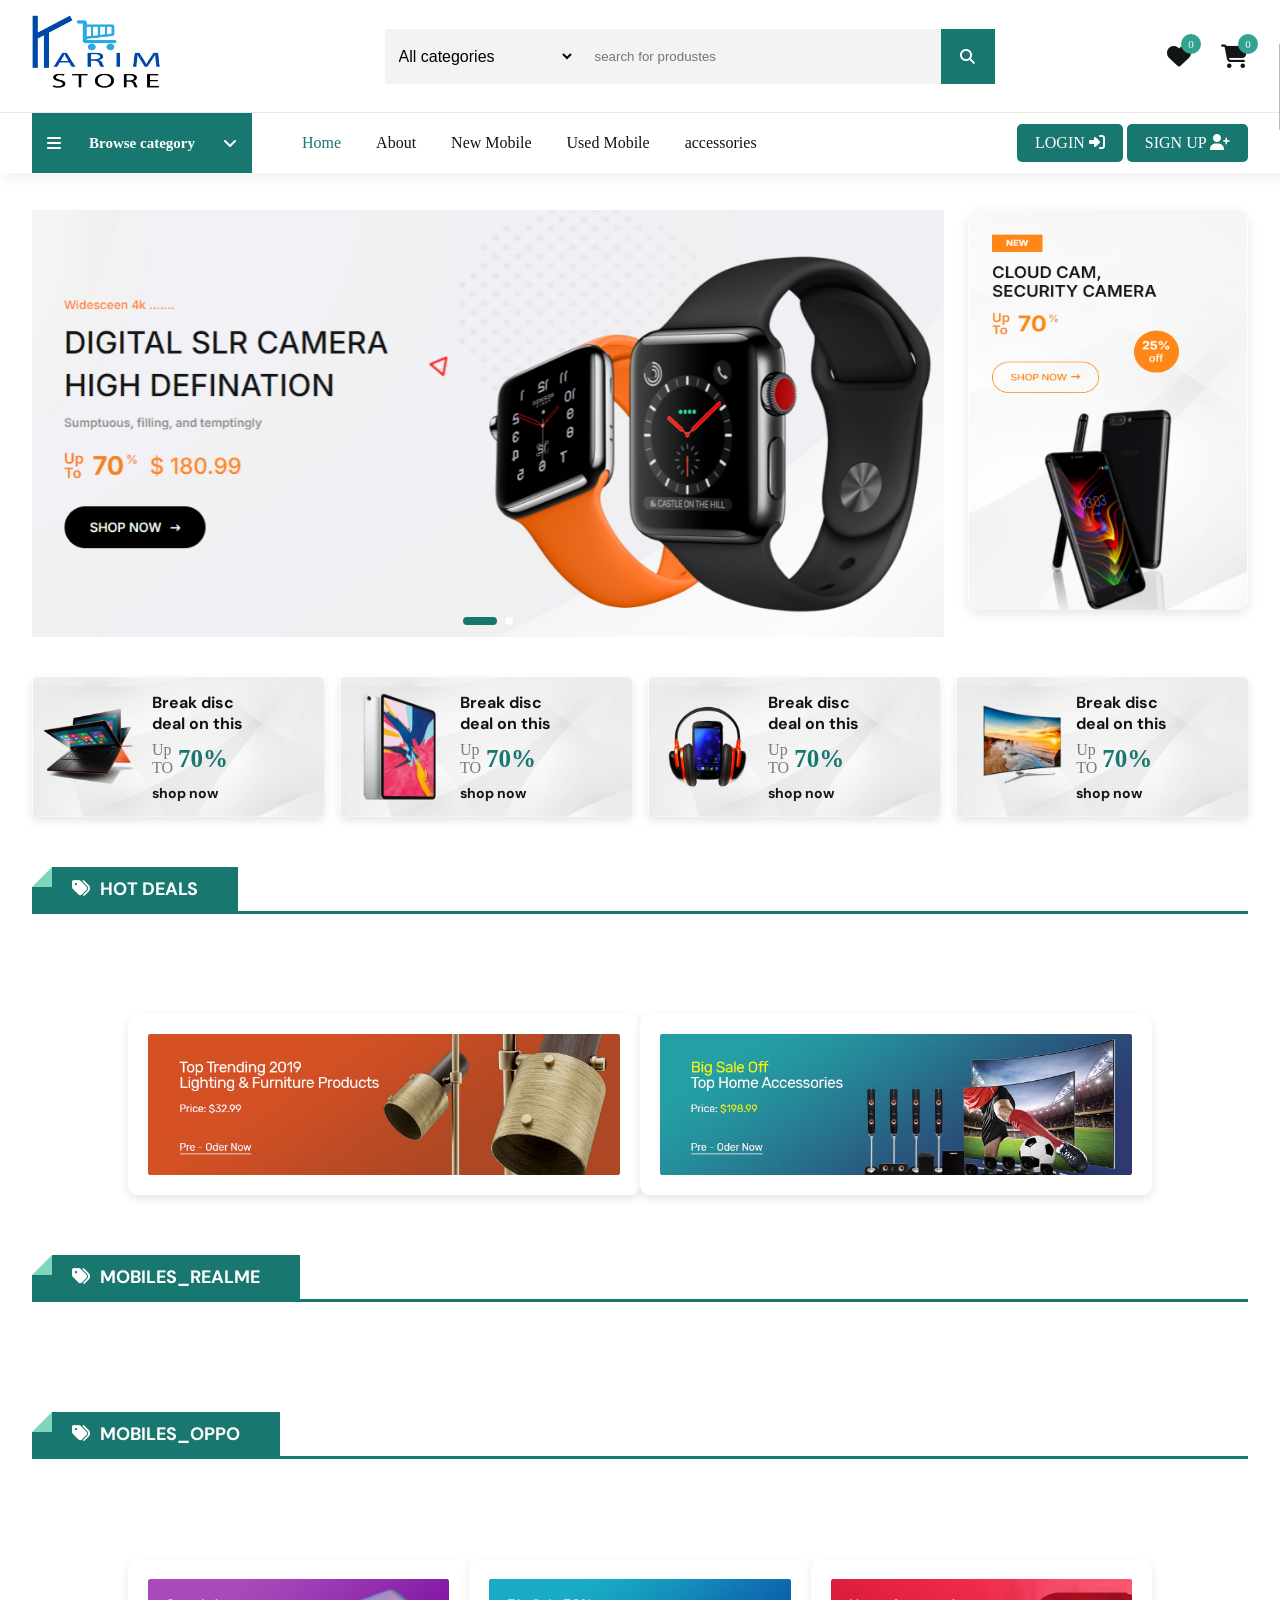
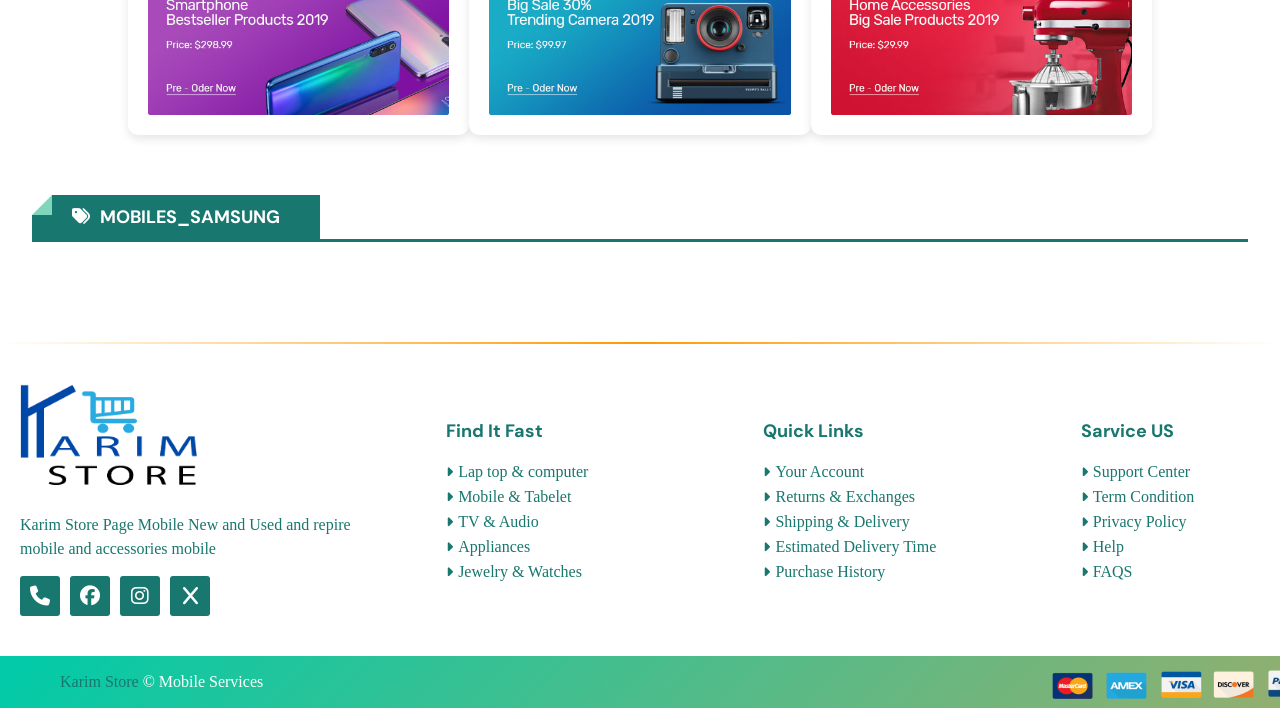
==== commit 3a1c5562: "fix merge conflict in index.html" ====
--- a/index.html
+++ b/index.html
@@ -1,4 +1,3 @@
-<<<<<<< HEAD
 <!DOCTYPE html>
 <html lang="en">
 <head>
@@ -464,471 +463,4 @@
 
     
 </body>
-=======
-<!DOCTYPE html>
-<html lang="en">
-<head>
-    <meta charset="UTF-8">
-    <meta name="viewport" content="width=device-width, initial-scale=1.0">
-    <title>Karim Store</title>
-    <link rel="icon" href="img/icon.png">
-     <!-- Link Swiper's CSS -->
-  <link rel="stylesheet" href="https://cdn.jsdelivr.net/npm/swiper@11/swiper-bundle.min.css" />
-    <link rel="stylesheet" href="CSS/style.css">
-    <link rel="stylesheet" href="https://cdnjs.cloudflare.com/ajax/libs/font-awesome/6.7.2/css/all.min.css">
-</head>
-<body>
-
-
-    <div class="cart">
-        <div class="top_cart">
-            <h3>Cart Items: <span class="count_item_cart">0</span></h3>
-            <span onclick=" open_close_cart()" class="close_cart"><i class="fa-solid fa-circle-xmark"></i></span>
-        </div>
-
-        <div class="items_in_cart" id="cart_items">
-
-
-           
-
-
-        </div>
-
-        <div class="bottom_cart">
-                <div class="total">
-                    <p>subtotal</p>
-                    <p class="price_cart_total">0</p>
-                </div>
-            </div>
-
-            <div class="button_cart">
-                <a href="chekout.html" class="btn_cart ">checkout</a>
-                <span onclick="open_close_cart()" class="btn_cart_trans_bg ">shop more </span>
-            </div>
-         </div>   
-
-    </div>
-
-    
-
-    <header>
-
-        <div class="top_header">
-            <div class="container">
-                <a href="#" class="logo"> <img src="img/logo karim.png" width="130px" height="100px"></a>
-
-                <form action="" class="search_box">
-                    
-                    <div class="select_box">
-                        <select id="category" name="category">
-                            <option value="All categories">All categories</option>
-                            <option value="New Mobiles">New Mobiles</option>
-                            <option value="Used Mobiles">Uesd Mobiles</option>
-                            <option value="Accessories Mobiles">Accessories</option>
-                        </select>
-                    </div>
-
-                    <input type="text" name="search" id="search" placeholder="search for produstes" required>
-
-                    <button type="submit">
-                        <i class="fa-solid fa-magnifying-glass"></i>
-                    </button>
-
-                </form>
-
-                <div class="header_icons">
-                    <div class="icon">
-                        <a href="#">
-                            <i class="fa-solid fa-heart"></i>
-                            <span class="count count_fivourite">0</span>
-                        </a>
-                    </div>
-
-                    <div onclick="open_close_cart()" class="icon">
-                        <a href="#">
-                            <i class="fa-solid fa-cart-shopping"></i>
-                            <span class="count count_item_header">0</span>
-                        </a>
-                    </div>
-                </div>
-            </div>
-        </div>
-
-
-        <div class="bottom_header">
-            <div class="container">
-                <nav class="nav">
-                    <div class="category_nav">
-                        <div onclick="Open_Categ_list()" class="category_btn">
-                            <i class="fa-solid fa-bars"></i>
-                            <p>Browse category</p>
-                            <i class="fa-solid fa-angle-down"></i>
-                        </div>
-
-                        <div class="category_nav_list">
-                            <a href="new_mobile.html">New Mobile</a>
-                            <a href="#">Used Mobile</a>
-                            <a href="#">Accessories</a>
-                            <a href="#">Repire Mobile</a>
-                            <li><a href="about.html">About</a></li>
-                        </div>
-                    </div>
-
-                    <ul class="nav_links">
-                        <li class="active"><a href="#">Home</a></li>
-                        <li><a href="about.html">About</a></li>
-                        <li><a href="new_mobile.html">New Mobile</a></li>
-                        <li><a href="#">Used Mobile</a></li>
-                        <li><a href="#">accessories</a></li>
-                    </ul>
-                </nav>
-
-                <div class="login_signup_btns">
-                    <a href="#" class="btn">login  <i class="fa-solid fa-right-to-bracket"></i> </a>
-
-                    <a href="#" class="btn">sign up  <i class="fa-solid fa-user-plus"></i> </a>
-                </div>
-
-            </div>
-        </div>
-
-    </header>
-
-
-
-    <div class="slider">
-        <div class="container">
-
-            <!--swiper-->
-
-                <div class="slide-swp mySwiper">
-
-                    <div class="swiper-wrapper">
-                        <div class="swiper-slide">
-                            <a href="#"><img src="img/banner_home1.png"></a>
-                        </div>
-                        <div class="swiper-slide">
-                            <a href="#"><img src="img/banner_home2.png"></a>
-                        </div>
-                    </div>    
-                    
-                    <div class="swiper-pagination"></div>
-                </div>
-
-            
-
-            <div class="banner_2">
-                <a href="#"><img src="img/banner_home3.png" ></a>
-            </div>
-        </div>
-    </div>
-
-    <div class="banner_4">
-        <div class="container">
-
-
-            <div class="box">
-                <a href="#" class="link_btn"></a>
-
-                <img src="img/banner3_1.png" alt="">
-                <div class="text">
-                    <h5>Break disc</h5>
-                    <h5>deal on this</h5>
-                    <div class="sale">
-                        <p>Up <br> TO</p>
-                        <span>70%</span>
-                        
-                    </div>
-                    <h6>shop now</h6>
-                </div>
-            </div>
-
-            <div class="box">
-                <a href="#" class="link_btn"></a>
-
-                <img src="img/banner3_2.png" alt="">
-                <div class="text">
-                    <h5>Break disc</h5>
-                    <h5>deal on this</h5>
-                    <div class="sale">
-                        <p>Up <br> TO</p>
-                        <span>70%</span>
-                        
-                    </div>
-                    <h6>shop now</h6>
-                </div>
-            </div>
-
-            <div class="box">
-                <a href="#" class="link_btn"></a>
-
-                <img src="img/banner3_3.png" alt="">
-                <div class="text">
-                    <h5>Break disc</h5>
-                    <h5>deal on this</h5>
-                    <div class="sale">
-                        <p>Up <br> TO</p>
-                        <span>70%</span>
-                        
-                    </div>
-                    <h6>shop now</h6>
-                </div>
-            </div>
-
-            <div class="box">
-                <a href="#" class="link_btn"></a>
-
-                <img src="img/banner3_4.png" alt="">
-                <div class="text">
-                    <h5>Break disc</h5>
-                    <h5>deal on this</h5>
-                    <div class="sale">
-                        <p>Up <br> TO</p>
-                        <span>70%</span>
-                       
-                    </div>
-                    <h6>shop now</h6>
-                </div>
-            </div>
-
-
-        </div>
-    </div>
-
-    <!-- slider products-->
-
-    <div class="slider_products slide">
-
-        <div class="container">
-
-            <div class="slide_product mySwiper">
-
-                <div class="top_slide">
-                    <h2><i class="fa-solid fa-tags"></i>Hot Deals</h2>
-                </div>
-
-                <div class="products swiper-wrapper" id="swiper_items_sale">
-
-
-                    <!--بناخد نسخ للكود عشان نعمل منتج تاني   عروض المنتجات الاكثر زيارة -->
-
-                    
-
-                    <!-- بناخد نسخ للكود عشان نعمل منتج تاني   عروض المنتجات الاكثر زيارة -->
-
-
-
-                </div>
-
-                <div class="swiper-button-next btn_Swip"></div>
-                    <div class="swiper-button-prev btn_Swip"></div>
-
-            </div>
-        </div>
-    </div>
-
-    <!-- banners _4_box-->
-
-    <div class="banners">
-        <div class="contianer">
-            <div class="banners_box banners_2_img">
-                <a href="#" class="box"><img src="img/banner_box4.jpg" ></a>
-                <a href="#" class="box"><img src="img/banner_box5.jpg" ></a>
-            </div>
-        </div>
-    </div>
-
-    <!--wsiper elctronic-->
-
-    <div class="slider_products slide">
-
-        <div class="container">
-
-            <div class="slide_product mySwiper">
-
-                <div class="top_slide">
-                    <h2><i class="fa-solid fa-tags"></i>mobiles_realme</h2>
-                </div>
-
-                <div class="products swiper-wrapper" id="swiper_mobiles_realme">
-
-
-                    <!--بناخد نسخ للكود عشان نعمل منتج تاني   عروض المنتجات الاكثر زيارة -->
-
-                    
-
-                    <!-- بناخد نسخ للكود عشان نعمل منتج تاني   عروض المنتجات الاكثر زيارة -->
-
-
-
-                </div>
-
-                <div class="swiper-button-next btn_Swip"></div>
-                    <div class="swiper-button-prev btn_Swip"></div>
-
-            </div>
-        </div>
-    </div>
-
-    <!--appliances-->
-
-    <div class="slider_products slide">
-
-        <div class="container">
-
-            <div class="slide_product mySwiper">
-
-                <div class="top_slide">
-                    <h2><i class="fa-solid fa-tags"></i>mobiles_oppo</h2>
-                </div>
-
-                <div class="products swiper-wrapper" id="swiper_mobiles_oppo">
-
-
-                    <!--بناخد نسخ للكود عشان نعمل منتج تاني   عروض المنتجات الاكثر زيارة -->
-
-                    
-
-                    <!-- بناخد نسخ للكود عشان نعمل منتج تاني   عروض المنتجات الاكثر زيارة -->
-
-
-
-                </div>
-
-                <div class="swiper-button-next btn_Swip"></div>
-                    <div class="swiper-button-prev btn_Swip"></div>
-
-            </div>
-        </div>
-    </div>
-
-    <!-- banner 3 -->
-    <div class="banners">
-        <div class="contianer">
-            <div class="banners_boxs banner_3_img">
-                <a  href="#" class="box"><img src="img/banner_box1.jpg"></a>
-                <a  href="#" class="box"><img src="img/banner_box2.jpg"></a>
-                <a  href="#" class="box"><img src="img/banner_box3.jpg"></a>
-            </div>
-        </div>
-    </div> 
-
-    <!-- mobiles-->
-    <div class="slider_products slide">
-
-        <div class="container">
-
-            <div class="slide_product mySwiper">
-
-                <div class="top_slide">
-                    <h2><i class="fa-solid fa-tags"></i>mobiles_samsung</h2>
-                </div>
-
-                <div class="products swiper-wrapper" id="swiper_mobiles_samsung">
-
-
-                    <!--بناخد نسخ للكود عشان نعمل منتج تاني   عروض المنتجات الاكثر زيارة -->
-
-                    
-
-                    <!-- بناخد نسخ للكود عشان نعمل منتج تاني   عروض المنتجات الاكثر زيارة -->
-
-
-
-                </div>
-
-                <div class="swiper-button-next btn_Swip"></div>
-                    <div class="swiper-button-prev btn_Swip"></div>
-
-            </div>
-        </div>
-    </div>
-
-    <hr class="section-divider">
-
-    <!-- footer-->
-     <footer>
-        <div class="contianer">
-            <div class="big_row">
-                <img class="logo_footer" src="img/logo karim.png" width="50%" height="50%" alt="">
-
-                <p> Karim Store Page Mobile New and Used and repire <br> mobile and accessories mobile </p>
-
-                <div class="icon_footer">
-                    <a href="#"><i class="fa-solid fa-phone"></i></a>
-                    <a href="#"><i class="fa-brands fa-facebook"></i></a>
-                    <a href="#"><i class="fa-brands fa-instagram"></i></a>
-                    <a href="#"><i class="fa-solid fa-x"></i></a>
-                </div>
-            </div>
-
-            <div class="row">
-                <h4>Find It Fast</h4>
-
-                <div class="links">
-                    <a href="#"><i class="fa-solid fa-caret-right"></i>Lap top & computer </a>
-                    <a href="#"><i class="fa-solid fa-caret-right"></i>Mobile & Tabelet </a>
-                    <a href="#"><i class="fa-solid fa-caret-right"></i>TV & Audio </a>
-                    <a href="#"><i class="fa-solid fa-caret-right"></i>Appliances </a>
-                    <a href="#"><i class="fa-solid fa-caret-right"></i>Jewelry & Watches </a>
-                </div>
-            </div>
-
-            <div class="row">
-                <h4>Quick Links</h4>
-
-                <div class="links">
-                    <a href="#"><i class="fa-solid fa-caret-right"></i>Your Account </a>
-                    <a href="#"><i class="fa-solid fa-caret-right"></i>Returns & Exchanges </a>
-                    <a href="#"><i class="fa-solid fa-caret-right"></i>Shipping & Delivery </a>
-                    <a href="#"><i class="fa-solid fa-caret-right"></i>Estimated Delivery Time </a>
-                    <a href="#"><i class="fa-solid fa-caret-right"></i>Purchase History </a>
-                </div>
-            </div>
-
-            <div class="row">
-                <h4>Sarvice US</h4>
-
-                <div class="links">
-                    <a href="#"><i class="fa-solid fa-caret-right"></i>Support Center </a>
-                    <a href="#"><i class="fa-solid fa-caret-right"></i>Term Condition </a>
-                    <a href="#"><i class="fa-solid fa-caret-right"></i>Privacy Policy </a>
-                    <a href="#"><i class="fa-solid fa-caret-right"></i>Help </a>
-                    <a href="#"><i class="fa-solid fa-caret-right"></i>FAQS </a>
-                </div>
-            </div>
-
-
-        </div>
-
-        <div class="bottom_footer">
-            <div class="contianer">
-                <p> <span>Karim Store</span> &copy; Mobile Services</p>
-
-                <div class="payment_img">
-                    <img src="img/payment_method.png">
-                </div>
-            </div>
-        </div>
-     </footer>
-
-
-
-    
-     <!-- Swiper JS -->
-  <script src="https://cdn.jsdelivr.net/npm/swiper@11/swiper-bundle.min.js"></script>
-
-  <!-- file js -->
-     
-     <script src="JS/swiper.js"></script>
-     <script src="JS/items_home.js"></script>
-     <script src="JS/main.js"></script>
-
-
-
-
-
-    
-</body>
->>>>>>> 114738c29722f7c2db213e7e69900f4c7555346f
 </html>
